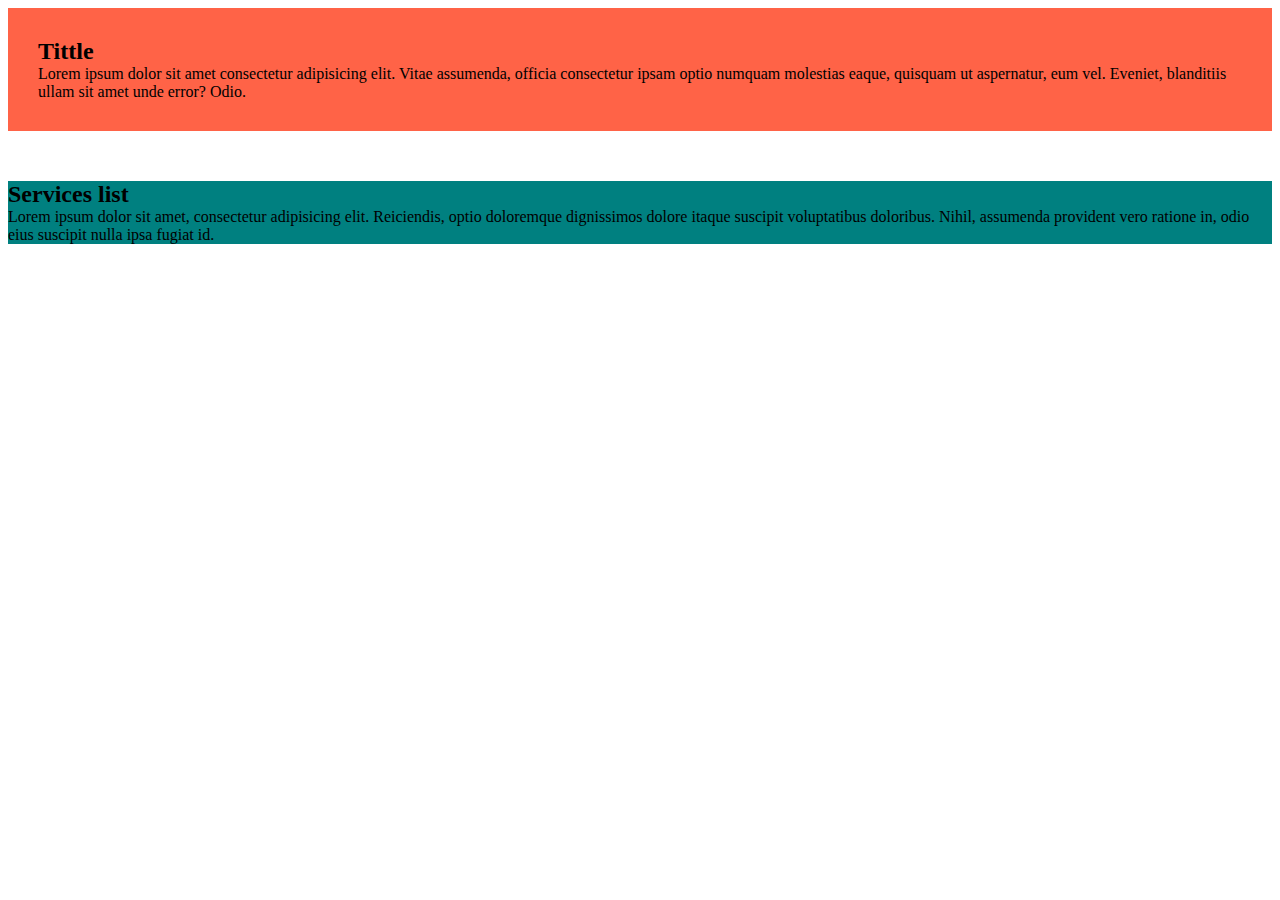
==== index.html @ b94f59e0 "тестирует  пдинг и марджин" ====
<!DOCTYPE html>
<html lang="en">
  <head>
    <meta charset="UTF-8" />
    <meta http-equiv="X-UA-Compatible" content="IE=edge" />
    <meta name="viewport" content="width=device-width, initial-scale=1.0" />
    <title>Document</title>
    <link rel="stylesheet" href="./css/styles.css" />
  </head>
  <body>
    <section class="about">
      <h2>Tittle</h2>
      <p>
        Lorem ipsum dolor sit amet consectetur adipisicing elit. Vitae
        assumenda, officia consectetur ipsam optio numquam molestias eaque,
        quisquam ut aspernatur, eum vel. Eveniet, blanditiis ullam sit amet unde
        error? Odio.
      </p>
    </section>
    <section class="services">
      <h2>Services list</h2>
      <p>
        Lorem ipsum dolor sit amet, consectetur adipisicing elit. Reiciendis,
        optio doloremque dignissimos dolore itaque suscipit voluptatibus
        doloribus. Nihil, assumenda provident vero ratione in, odio eius
        suscipit nulla ipsa fugiat id.
      </p>
    </section>
  </body>
</html>
---- css/styles.css ----
*,
::before,
::after {
  box-sizing: border-box;
}
h1,
h2,
h3,
h4,
p {
  margin-top: 0;
  margin-bottom: 0;
}
.about {
  background-color: tomato;
  padding: 30px;
  margin-bottom: 50px;
}
.services {
  background-color: teal;
  margin-top: 40px;
}
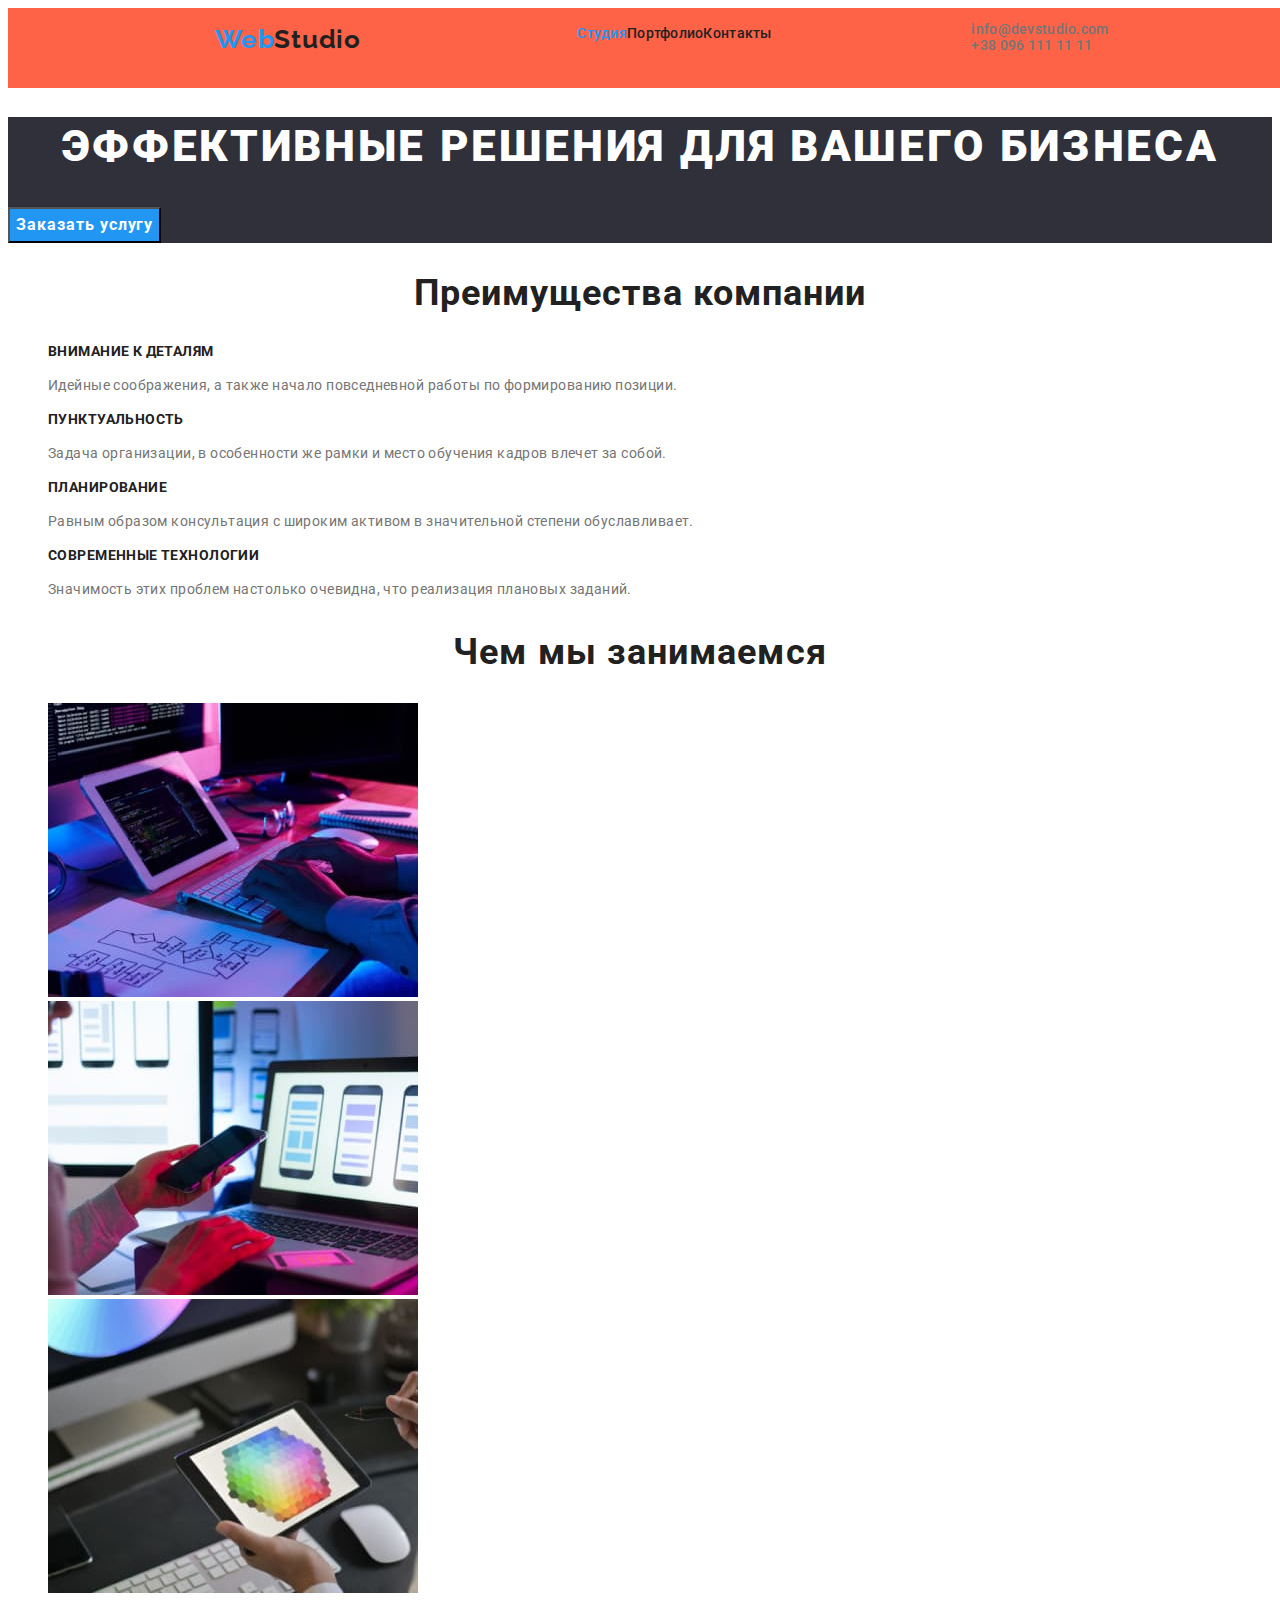
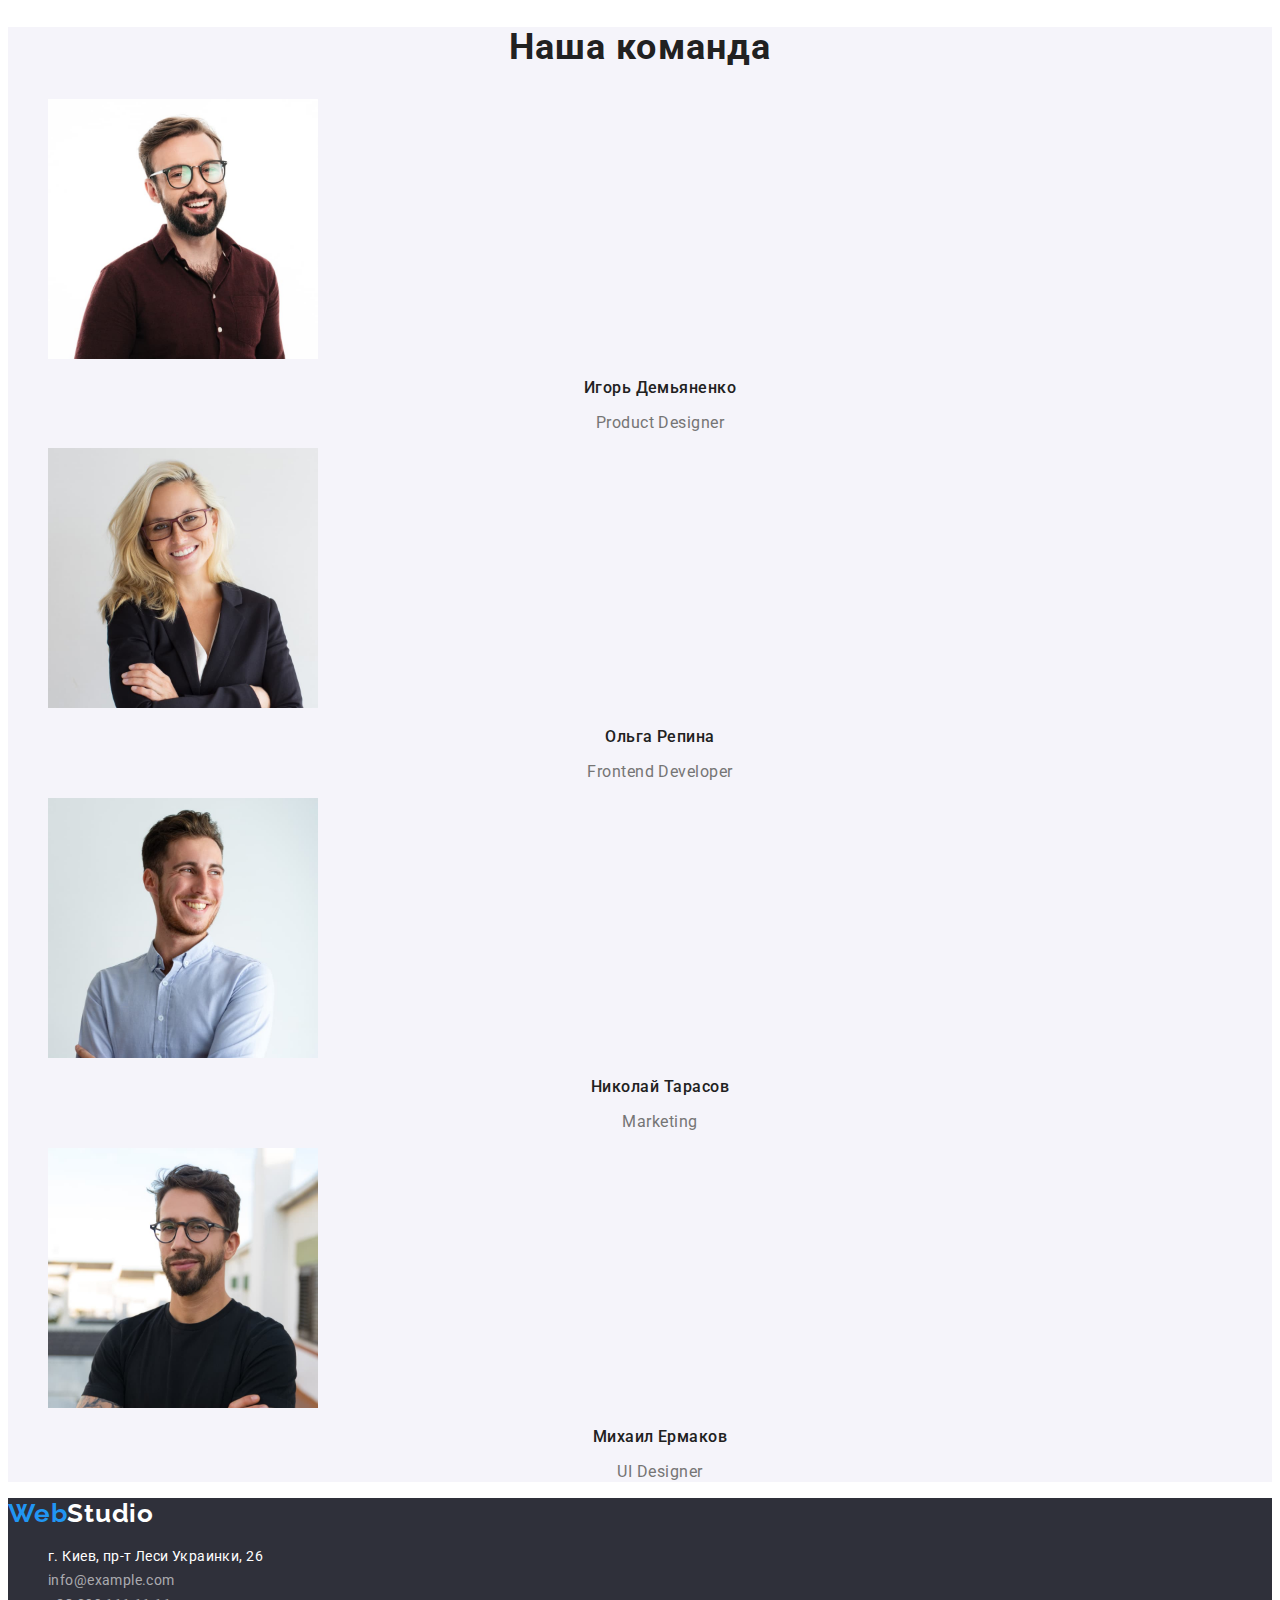
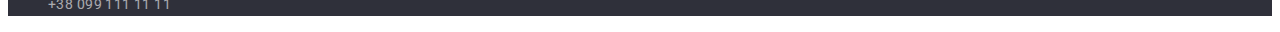
==== commit 12ce4182: "Тест домашки 3" ====
--- a/index.html
+++ b/index.html
@@ -1,30 +1,194 @@
 <!DOCTYPE html>
-<html lang="en">
+<html lang="ru">
   <head>
     <meta charset="UTF-8" />
     <meta http-equiv="X-UA-Compatible" content="IE=edge" />
     <meta name="viewport" content="width=device-width, initial-scale=1.0" />
     <title>Document</title>
+    <link
+      rel="stylesheet"
+      href="node_modules/modern-normalize/modern-normalize.css"
+    />
+    <link rel="preconnect" href="https://fonts.googleapis.com" />
+    <link rel="preconnect" href="https://fonts.gstatic.com" crossorigin />
+    <link
+      href="https://fonts.googleapis.com/css2?family=Raleway:wght@700&family=Roboto:wght@400;500;700;900&display=swap"
+      rel="stylesheet"
+    />
     <link rel="stylesheet" href="./css/styles.css" />
+    <link rel="shortcut icon" href="#" />
   </head>
-  <body>
-    <section class="about">
-      <h2>Tittle</h2>
-      <p>
-        Lorem ipsum dolor sit amet consectetur adipisicing elit. Vitae
-        assumenda, officia consectetur ipsam optio numquam molestias eaque,
-        quisquam ut aspernatur, eum vel. Eveniet, blanditiis ullam sit amet unde
-        error? Odio.
-      </p>
-    </section>
-    <section class="services">
-      <h2>Services list</h2>
-      <p>
-        Lorem ipsum dolor sit amet, consectetur adipisicing elit. Reiciendis,
-        optio doloremque dignissimos dolore itaque suscipit voluptatibus
-        doloribus. Nihil, assumenda provident vero ratione in, odio eius
-        suscipit nulla ipsa fugiat id.
-      </p>
-    </section>
+
+  <body class="page">
+    <header>
+      <div class="nav-section-container">
+        <nav>
+          <div class="logo-container">
+            <a class="logo link" href="./index.html" lang="en"
+              ><span class="accent">Web</span>Studio</a
+            >
+          </div>
+          <div>
+            <ul class="list menu-nav-container">
+              <li>
+                <a class="navigation current" href="./index.html">Студия</a>
+              </li>
+              <li>
+                <a class="navigation" href="./portfolio.html">Портфолио</a>
+              </li>
+              <li><a class="navigation" href="">Контакты</a></li>
+            </ul>
+          </div>
+        </nav>
+        <div class="navigation nav-contacts-container">
+          <ul class="list">
+            <li>
+              <a class="contacts" href="mailto:info@devstudio.com"
+                >info@devstudio.com</a
+              >
+            </li>
+            <li>
+              <a class="contacts" href="tel:+380961111111">+38 096 111 11 11</a>
+            </li>
+          </ul>
+        </div>
+      </div>
+    </header>
+
+    <main>
+      <div class="hero-container">
+        <section class="footer-color">
+          <h1 class="main-tittle">ЭФФЕКТИВНЫЕ РЕШЕНИЯ ДЛЯ ВАШЕГО БИЗНЕСА</h1>
+          <button type="button" class="button btn-hover">
+            Заказать услугу
+          </button>
+        </section>
+      </div>
+
+      <section>
+        <h2 class="primary-tittle">Преимущества компании</h2>
+        <ul class="list">
+          <li>
+            <h3 class="secondary-tittle">Внимание к деталям</h3>
+            <p class="text">
+              Идейные соображения, а также начало повседневной работы по
+              формированию позиции.
+            </p>
+          </li>
+          <li>
+            <h3 class="secondary-tittle">Пунктуальность</h3>
+            <p class="text">
+              Задача организации, в особенности же рамки и место обучения кадров
+              влечет за собой.
+            </p>
+          </li>
+          <li>
+            <h3 class="secondary-tittle">Планирование</h3>
+            <p class="text">
+              Равным образом консультация с широким активом в значительной
+              степени обуславливает.
+            </p>
+          </li>
+          <li>
+            <h3 class="secondary-tittle">Современные технологии</h3>
+            <p class="text">
+              Значимость этих проблем настолько очевидна, что реализация
+              плановых заданий.
+            </p>
+          </li>
+        </ul>
+      </section>
+
+      <section>
+        <h2 class="primary-tittle">Чем мы занимаемся</h2>
+        <ul class="list">
+          <li>
+            <img
+              src="./images/img.jpg"
+              alt="Набор текста на клавиатуре"
+              width="370"
+              height="294"
+            />
+          </li>
+          <li>
+            <img
+              src="./images/img2.jpg"
+              alt="Телефон на фоне ноутбука"
+              width="370"
+              height="294"
+            />
+          </li>
+          <li>
+            <img
+              src="./images/img3.jpg"
+              alt="Шестигранник на планшете"
+              width="370"
+              height="294"
+            />
+          </li>
+        </ul>
+      </section>
+      <section class="section-team">
+        <h2 class="primary-tittle">Наша команда</h2>
+        <ul class="list">
+          <li>
+            <img
+              src="./images/team1.jpg"
+              alt="Мужчина в очках"
+              width="270"
+              height="260"
+            />
+            <h3 class="team-initials">Игорь Демьяненко</h3>
+            <p class="team-position">Product Designer</p>
+          </li>
+          <li>
+            <img src="./images/team2.jpg" alt="Женщина в очках" width="270" />
+            <h3 class="team-initials">Ольга Репина</h3>
+            <p class="team-position">Frontend Developer</p>
+          </li>
+          <li>
+            <img src="./images/team3.jpg" alt="Мужчина" width="270" />
+            <h3 class="team-initials">Николай Тарасов</h3>
+            <p class="team-position">Marketing</p>
+          </li>
+          <li>
+            <img src="./images/team4.jpg" alt="Мужчина в очках" width="270" />
+            <h3 class="team-initials">Михаил Ермаков</h3>
+            <p class="team-position">UI Designer</p>
+          </li>
+        </ul>
+      </section>
+    </main>
+    <footer class="footer-color">
+      <a class="logo link" href="./index.html" lang="en"
+        ><span class="accent">Web</span
+        ><span class="footer-logo">Studio</span></a
+      >
+      <address class="address">
+        <ul class="list">
+          <li>
+            <a
+              class="footer-text"
+              href="https://goo.gl/maps/CnC2TCS1E6ZWtg9c6"
+              target="_blank"
+              rel="noreferrer noopener"
+              >г. Киев, пр-т Леси Украинки, 26</a
+            >
+          </li>
+          <li>
+            <a
+              class="footer-text footer-contacts"
+              href="mailto:info@example.com"
+              >info@example.com</a
+            >
+          </li>
+          <li>
+            <a class="footer-text footer-contacts" href="tel:+380991111111"
+              >+38 099 111 11 11</a
+            >
+          </li>
+        </ul>
+      </address>
+    </footer>
   </body>
 </html>
--- a/css/styles.css
+++ b/css/styles.css
@@ -1,22 +1,248 @@
-*,
-::before,
-::after {
+:root {
+  --primary-page-color: #ffffff;
+  --primary-text-color: #757575;
+  --secondary-text-color: #212121;
+  --accent-page-color: #2196f3;
+  --team-section-color: #f5f4fa;
+  --background-button-color: #188ce8;
+  --footer-color: #2f303a;
+  --footer-contacts-color: rgba(255, 255, 255, 0.6);
+}
+* {
   box-sizing: border-box;
 }
-h1,
-h2,
-h3,
-h4,
-p {
-  margin-top: 0;
-  margin-bottom: 0;
-}
-.about {
+/*==============STUDIO PAGE==============*/
+/*==============BODY CSS==============*/
+.page {
+  color: var(--primary-text-color);
+  font-family: "Roboto", sans-serif;
+  background: var(--primary-page-color);
+}
+/*==============HEADER CSS==============*/
+.nav-section-container {
+  display: flex;
+  justify-content: center;
+  align-items: flex-start;
+  width: 1600px;
+  height: 80px;
+  left: 0px;
+  top: 0px;
   background-color: tomato;
-  padding: 30px;
-  margin-bottom: 50px;
-}
-.services {
-  background-color: teal;
-  margin-top: 40px;
-}
+}
+.logo {
+  font-family: Raleway;
+  font-weight: 700;
+  font-size: 26px;
+  line-height: 1.19;
+  letter-spacing: 0.03em;
+  color: var(--secondary-text-color);
+}
+.logo-container {
+  display: flex;
+  position: absolute;
+  width: 145px;
+  height: 31px;
+  left: 215px;
+  top: 24px;
+}
+.menu-nav-container {
+  display: flex;
+  align-items: center;
+  justify-content: center;
+  /* position: absolute; */
+  width: 294px;
+  height: 16px;
+  left: 453px;
+  top: 32px;
+}
+.navigation {
+  font-weight: 500;
+  font-size: 14px;
+  line-height: 1.14;
+  letter-spacing: 0.02em;
+  color: var(--secondary-text-color);
+  text-decoration: none;
+}
+.navigation:hover,
+.navigation:focus {
+  color: var(--accent-page-color);
+}
+.navigation.current {
+  color: var(--accent-page-color);
+}
+.nav-contacts-container {
+  display: flex;
+  justify-content: flex-end;
+  width: 307px;
+  height: 16px;
+  left: 331px;
+  right: 215px;
+  top: 32px;
+}
+.nav-contacts-container > .contacts {
+  justify-content: center;
+}
+
+.contacts {
+  font-family: inherit;
+  color: var(--primary-text-color);
+  text-decoration: none;
+}
+.contacts:focus,
+.contacts:hover {
+  color: var(--accent-page-color);
+}
+
+/*==============MAIN CSS==============*/
+
+/* text and list properties */
+
+.list {
+  list-style-type: none;
+}
+.link {
+  text-decoration: none;
+}
+.accent {
+  color: var(--accent-page-color);
+}
+.text {
+  font-size: 14px;
+  line-height: 1.71;
+  letter-spacing: 0.03em;
+}
+
+/*==============HERO SECTION==============*/
+
+/* .hero-container {
+  position: absolute;
+  width: 1600px;
+  height: 600px;
+  left: 0px;
+  top: 80px;
+
+  background: teal;
+} */
+.main-tittle {
+  font-weight: 900;
+  font-size: 44px;
+  line-height: 1.36;
+  text-align: center;
+  letter-spacing: 0.06em;
+  text-transform: uppercase;
+  color: var(--primary-page-color);
+}
+.button {
+  font-family: inherit;
+  font-weight: 700;
+  font-size: 16px;
+  line-height: 1.87;
+  display: flex;
+  align-items: center;
+  text-align: center;
+  letter-spacing: 0.06em;
+  color: var(--primary-page-color);
+  background: var(--accent-page-color);
+  cursor: pointer;
+}
+
+.button:hover {
+  color: var(--primary-page-color);
+  background: var(--background-button-color);
+}
+
+/*==============WORK EXAMPLES SECTION==============*/
+
+.primary-tittle {
+  font-weight: 700;
+  font-size: 36px;
+  line-height: 1.16;
+  text-align: center;
+  letter-spacing: 0.03em;
+  color: var(--secondary-text-color);
+}
+.secondary-tittle {
+  font-weight: 700;
+  font-size: 14px;
+  line-height: 1.14;
+  letter-spacing: 0.03em;
+  text-transform: uppercase;
+
+  color: var(--secondary-text-color);
+}
+/*==============SECTION TEAM==============*/
+
+.section-team {
+  background-color: var(--team-section-color);
+}
+
+.team-initials {
+  font-weight: 500;
+  font-size: 16px;
+  line-height: 1.18;
+  text-align: center;
+  letter-spacing: 0.03em;
+  color: var(--secondary-text-color);
+}
+
+.team-position {
+  font-size: 16px;
+  line-height: 1.18;
+  text-align: center;
+  letter-spacing: 0.03em;
+}
+/*==============FOOTER SECTION==============*/
+.address {
+  font-style: normal;
+}
+.footer-text {
+  font-family: inherit;
+  font-size: 14px;
+  line-height: 1.71;
+  letter-spacing: 0.03em;
+  color: var(--primary-page-color);
+  text-decoration: none;
+}
+.footer-contacts {
+  color: var(--footer-contacts-color);
+}
+.footer-text:hover,
+.footer-text:focus {
+  color: var(--accent-page-color);
+}
+.footer-color {
+  background: var(--footer-color);
+}
+.footer-logo {
+  color: var(--primary-page-color);
+}
+
+/*==============PORTFOLIO CSS==============*/
+.portfolio-button {
+  font-family: inherit;
+  font-weight: 500;
+  font-size: 16px;
+  line-height: 1.62;
+  text-align: center;
+  letter-spacing: 0.03em;
+  color: var(--secondary-text-color);
+  cursor: pointer;
+}
+.portfolio-button:hover,
+.portfolio-button:focus {
+  color: var(--primary-page-color);
+  background: var(--accent-page-color);
+}
+.portfolio-tittle {
+  font-weight: 700;
+  font-size: 18px;
+  line-height: 2;
+  letter-spacing: 0.06em;
+  color: var(--secondary-text-color);
+}
+.portfolio-paragraph {
+  font-size: 16px;
+  line-height: 1.87;
+  letter-spacing: 0.03em;
+  color: var(--primary-text-color);
+}
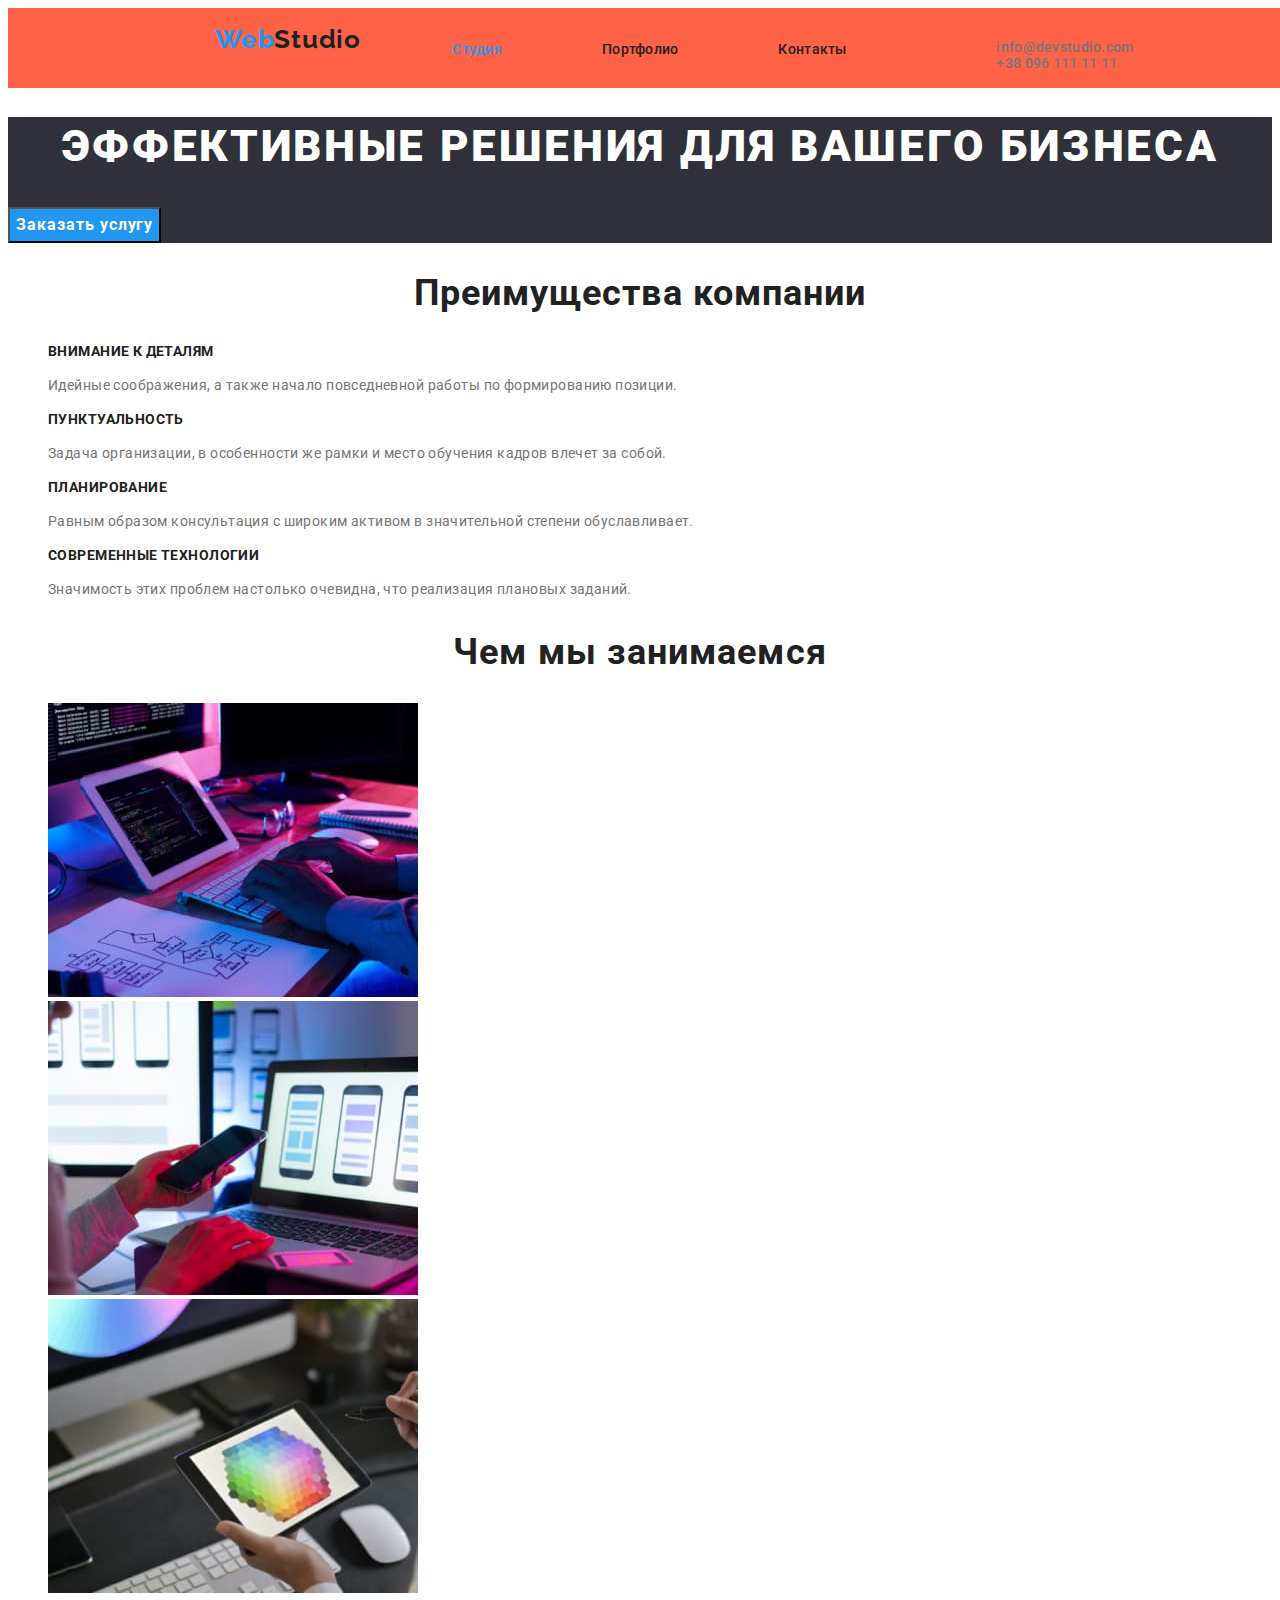
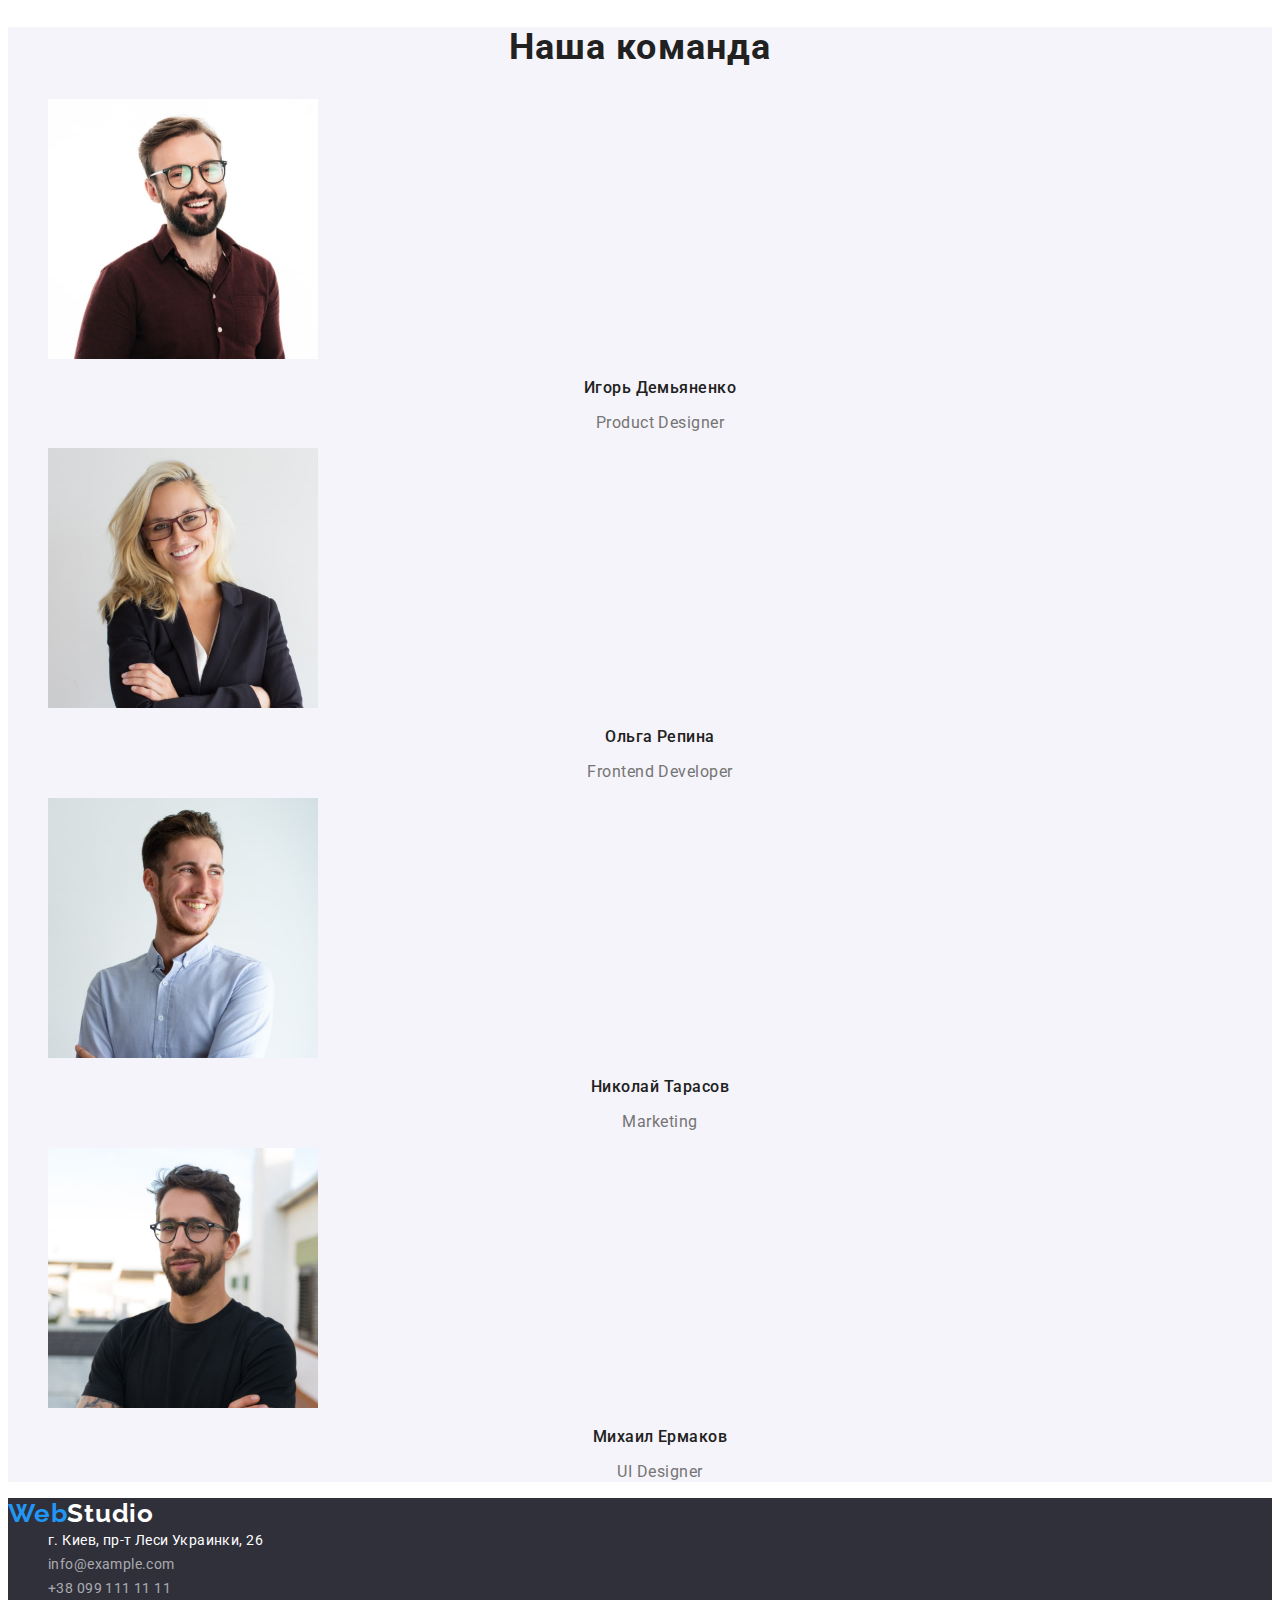
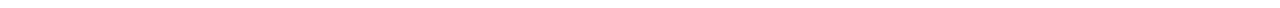
==== commit 96de492d: "Модуль 6" ====
--- a/index.html
+++ b/index.html
@@ -7,7 +7,10 @@
     <title>Document</title>
     <link
       rel="stylesheet"
-      href="node_modules/modern-normalize/modern-normalize.css"
+      href="https://cdnjs.cloudflare.com/ajax/libs/modern-normalize/1.1.0/modern-normalize.min.css"
+      integrity="sha512-wpPYUAdjBVSE4KJnH1VR1HeZfpl1ub8YT/NKx4PuQ5NmX2tKuGu6U/JRp5y+Y8XG2tV+wKQpNHVUX03MfMFn9Q=="
+      crossorigin="anonymous"
+      referrerpolicy="no-referrer"
     />
     <link rel="preconnect" href="https://fonts.googleapis.com" />
     <link rel="preconnect" href="https://fonts.gstatic.com" crossorigin />
--- a/css/styles.css
+++ b/css/styles.css
@@ -11,6 +11,9 @@
 * {
   box-sizing: border-box;
 }
+ul {
+  margin: 0;
+}
 /*==============STUDIO PAGE==============*/
 /*==============BODY CSS==============*/
 .page {
@@ -22,7 +25,7 @@
 .nav-section-container {
   display: flex;
   justify-content: center;
-  align-items: flex-start;
+  align-items: center;
   width: 1600px;
   height: 80px;
   left: 0px;
@@ -36,6 +39,7 @@
   line-height: 1.19;
   letter-spacing: 0.03em;
   color: var(--secondary-text-color);
+  margin-right: 93px;
 }
 .logo-container {
   display: flex;
@@ -62,7 +66,12 @@
   letter-spacing: 0.02em;
   color: var(--secondary-text-color);
   text-decoration: none;
-}
+  margin-left: 50px;
+}
+.navigation:nth-child(2n + 1) {
+  padding-right: 50px;
+}
+
 .navigation:hover,
 .navigation:focus {
   color: var(--accent-page-color);
